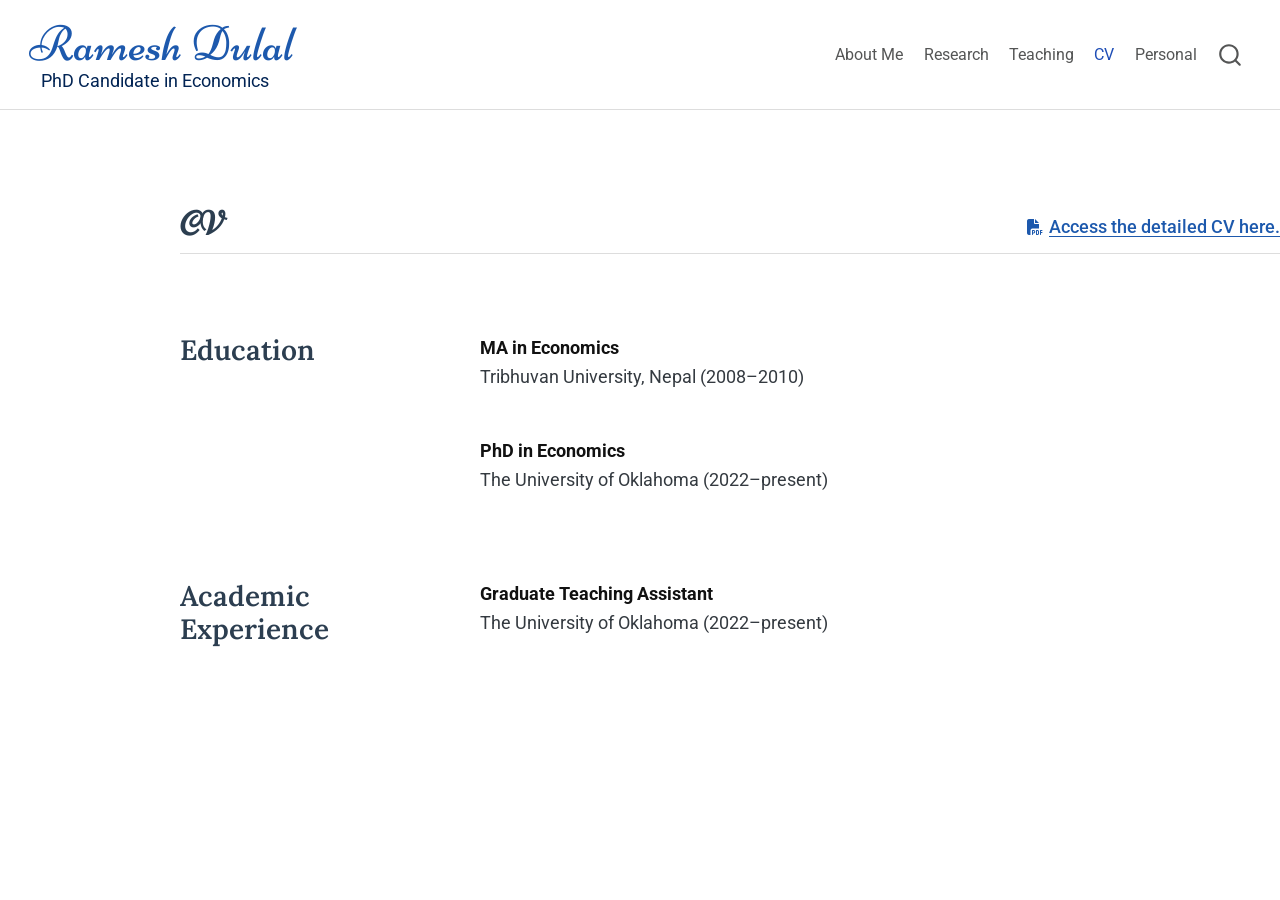
==== docs/cv.html @ 03450bad "files" ====
<!DOCTYPE html>
<html xmlns="http://www.w3.org/1999/xhtml" lang="en" xml:lang="en"><head>

<meta charset="utf-8">
<meta name="generator" content="quarto-1.9.37">

<meta name="viewport" content="width=device-width, initial-scale=1.0, user-scalable=yes">


<title>cv – Ramesh Dulal</title>
<style>
/* Default styles provided by pandoc.
** See https://pandoc.org/MANUAL.html#variables-for-html for config info.
*/
code{white-space: pre-wrap;}
span.smallcaps{font-variant: small-caps;}
div.columns{display: flex; gap: min(4vw, 1.5em);}
div.column{flex: auto; overflow-x: auto;}
div.hanging-indent{margin-left: 1.5em; text-indent: -1.5em;}
ul.task-list{list-style: none;}
ul.task-list li input[type="checkbox"] {
  width: 0.8em;
  margin: 0 0.8em 0.2em -1em; /* quarto-specific, see https://github.com/quarto-dev/quarto-cli/issues/4556 */ 
  vertical-align: middle;
}
</style>


<script src="site_libs/quarto-nav/quarto-nav.js"></script>
<script src="site_libs/quarto-nav/headroom.min.js"></script>
<script src="site_libs/clipboard/clipboard.min.js"></script>
<script src="site_libs/quarto-search/autocomplete.umd.js"></script>
<script src="site_libs/quarto-search/fuse.min.js"></script>
<script src="site_libs/quarto-search/quarto-search.js"></script>
<meta name="quarto:offset" content="./">
<script src="site_libs/quarto-html/quarto.js" type="module"></script>
<script src="site_libs/quarto-html/tabsets/tabsets.js" type="module"></script>
<script src="site_libs/quarto-html/popper.min.js"></script>
<script src="site_libs/quarto-html/tippy.umd.min.js"></script>
<script src="site_libs/quarto-html/anchor.min.js"></script>
<link href="site_libs/quarto-html/tippy.css" rel="stylesheet">
<link href="site_libs/quarto-html/quarto-syntax-highlighting-7f8f88aac4f3542376d5c11b86a4c14d.css" rel="stylesheet" id="quarto-text-highlighting-styles">
<script src="site_libs/bootstrap/bootstrap.min.js"></script>
<link href="site_libs/bootstrap/bootstrap-icons.css" rel="stylesheet">
<link href="site_libs/bootstrap/bootstrap-158031087360bce0ff56dc785ce39e06.min.css" rel="stylesheet" append-hash="true" id="quarto-bootstrap" data-mode="light">
<script id="quarto-search-options" type="application/json">{
  "location": "navbar",
  "copy-button": false,
  "collapse-after": 3,
  "panel-placement": "end",
  "type": "overlay",
  "limit": 50,
  "keyboard-shortcut": [
    "f",
    "/",
    "s"
  ],
  "show-item-context": false,
  "language": {
    "search-no-results-text": "No results",
    "search-matching-documents-text": "matching documents",
    "search-copy-link-title": "Copy link to search",
    "search-hide-matches-text": "Hide additional matches",
    "search-more-match-text": "more match in this document",
    "search-more-matches-text": "more matches in this document",
    "search-clear-button-title": "Clear",
    "search-text-placeholder": "",
    "search-detached-cancel-button-title": "Cancel",
    "search-submit-button-title": "Submit",
    "search-label": "Search"
  }
}</script>


<link rel="stylesheet" href="style.css">
</head>

<body class="nav-fixed fullcontent quarto-light">

<div id="quarto-search-results"></div>
  <header id="quarto-header" class="headroom fixed-top">
    <nav class="navbar navbar-expand-lg " data-bs-theme="dark">
      <div class="navbar-container container-fluid">
      <div class="navbar-brand-container mx-auto">
    <a class="navbar-brand" href="./index.html">
    <span class="navbar-title">Ramesh Dulal</span>
    </a>
  </div>
            <div id="quarto-search" class="" title="Search"></div>
          <button class="navbar-toggler" type="button" data-bs-toggle="collapse" data-bs-target="#navbarCollapse" aria-controls="navbarCollapse" role="menu" aria-expanded="false" aria-label="Toggle navigation" onclick="if (window.quartoToggleHeadroom) { window.quartoToggleHeadroom(); }">
  <span class="navbar-toggler-icon"></span>
</button>
          <div class="collapse navbar-collapse" id="navbarCollapse">
            <ul class="navbar-nav navbar-nav-scroll ms-auto">
  <li class="nav-item">
    <a class="nav-link" href="./index.html"> 
<span class="menu-text">About Me</span></a>
  </li>  
  <li class="nav-item">
    <a class="nav-link" href="./research.html"> 
<span class="menu-text">Research</span></a>
  </li>  
  <li class="nav-item">
    <a class="nav-link" href="./teaching.html"> 
<span class="menu-text">Teaching</span></a>
  </li>  
  <li class="nav-item">
    <a class="nav-link active" href="./cv.html" aria-current="page"> 
<span class="menu-text">CV</span></a>
  </li>  
  <li class="nav-item">
    <a class="nav-link" href="./personal.html"> 
<span class="menu-text">Personal</span></a>
  </li>  
</ul>
          </div> <!-- /navcollapse -->
            <div class="quarto-navbar-tools">
</div>
      </div> <!-- /container-fluid -->
    </nav>
</header>
<!-- content -->
<div id="quarto-content" class="quarto-container page-columns page-rows-contents page-layout-article page-navbar">
<!-- sidebar -->
<!-- margin-sidebar -->
    
<!-- main -->
<main class="content" id="quarto-document-content"><header id="title-block-header" class="quarto-title-block"></header>




<p><link rel="stylesheet" href="https://cdnjs.cloudflare.com/ajax/libs/font-awesome/6.5.1/css/all.min.css"></p>
<section id="cv" class="level2 cv-page">
<h2 class="anchored" data-anchor-id="cv">CV</h2>
<div class="cv-download">
<p><span class="teaching-syllabus-link"> <i class="fa-solid fa-file-pdf" aria-hidden="true"></i> <a href="files/cv_Nov_28_2025.pdf" target="_blank" rel="noopener"> Access the detailed CV here. </a> </span></p>
</div>
<div class="cv-section">
<div class="cv-category">
Education
</div>
<div class="cv-item">
<div>
<strong>MA in Economics</strong>
</div>
<div>
Tribhuvan University, Nepal (2008–2010)
</div>
<p><br></p>
<div>
<strong>PhD in Economics</strong>
</div>
<div>
The University of Oklahoma (2022–present)
</div>
</div>
</div>
<div class="cv-section">
<div class="cv-category">
Academic Experience
</div>
<div class="cv-item">
<div>
<strong>Graduate Teaching Assistant</strong>
</div>
<div>
The University of Oklahoma (2022–present)
</div>
</div>
</div>
</section>



</main> <!-- /main -->
<script id="quarto-html-after-body" type="application/javascript">
  window.document.addEventListener("DOMContentLoaded", function (event) {
    const icon = "";
    const anchorJS = new window.AnchorJS();
    anchorJS.options = {
      placement: 'right',
      icon: icon
    };
    anchorJS.add('.anchored');
    const isCodeAnnotation = (el) => {
      for (const clz of el.classList) {
        if (clz.startsWith('code-annotation-')) {                     
          return true;
        }
      }
      return false;
    }
    const onCopySuccess = function(e) {
      // button target
      const button = e.trigger;
      // don't keep focus
      button.blur();
      // flash "checked"
      button.classList.add('code-copy-button-checked');
      var currentTitle = button.getAttribute("title");
      button.setAttribute("title", "Copied!");
      let tooltip;
      if (window.bootstrap) {
        button.setAttribute("data-bs-toggle", "tooltip");
        button.setAttribute("data-bs-placement", "left");
        button.setAttribute("data-bs-title", "Copied!");
        tooltip = new bootstrap.Tooltip(button, 
          { trigger: "manual", 
            customClass: "code-copy-button-tooltip",
            offset: [0, -8]});
        tooltip.show();    
      }
      setTimeout(function() {
        if (tooltip) {
          tooltip.hide();
          button.removeAttribute("data-bs-title");
          button.removeAttribute("data-bs-toggle");
          button.removeAttribute("data-bs-placement");
        }
        button.setAttribute("title", currentTitle);
        button.classList.remove('code-copy-button-checked');
      }, 1000);
      // clear code selection
      e.clearSelection();
    }
    const getTextToCopy = function(trigger) {
      const outerScaffold = trigger.parentElement.cloneNode(true);
      const codeEl = outerScaffold.querySelector('code');
      for (const childEl of codeEl.children) {
        if (isCodeAnnotation(childEl)) {
          childEl.remove();
        }
      }
      return codeEl.innerText;
    }
    const clipboard = new window.ClipboardJS('.code-copy-button:not([data-in-quarto-modal])', {
      text: getTextToCopy
    });
    clipboard.on('success', onCopySuccess);
    if (window.document.getElementById('quarto-embedded-source-code-modal')) {
      const clipboardModal = new window.ClipboardJS('.code-copy-button[data-in-quarto-modal]', {
        text: getTextToCopy,
        container: window.document.getElementById('quarto-embedded-source-code-modal')
      });
      clipboardModal.on('success', onCopySuccess);
    }
      var localhostRegex = new RegExp(/^(?:http|https):\/\/localhost\:?[0-9]*\//);
      var mailtoRegex = new RegExp(/^mailto:/);
        var filterRegex = new RegExp('/' + window.location.host + '/');
      var isInternal = (href) => {
          return filterRegex.test(href) || localhostRegex.test(href) || mailtoRegex.test(href);
      }
      // Inspect non-navigation links and adorn them if external
     var links = window.document.querySelectorAll('a[href]:not(.nav-link):not(.navbar-brand):not(.toc-action):not(.sidebar-link):not(.sidebar-item-toggle):not(.pagination-link):not(.no-external):not([aria-hidden]):not(.dropdown-item):not(.quarto-navigation-tool):not(.about-link)');
      for (var i=0; i<links.length; i++) {
        const link = links[i];
        if (!isInternal(link.href)) {
          // undo the damage that might have been done by quarto-nav.js in the case of
          // links that we want to consider external
          if (link.dataset.originalHref !== undefined) {
            link.href = link.dataset.originalHref;
          }
        }
      }
    function tippyHover(el, contentFn, onTriggerFn, onUntriggerFn) {
      const config = {
        allowHTML: true,
        maxWidth: 500,
        delay: 100,
        arrow: false,
        appendTo: function(el) {
            return el.parentElement;
        },
        interactive: true,
        interactiveBorder: 10,
        theme: 'quarto',
        placement: 'bottom-start',
      };
      if (contentFn) {
        config.content = contentFn;
      }
      if (onTriggerFn) {
        config.onTrigger = onTriggerFn;
      }
      if (onUntriggerFn) {
        config.onUntrigger = onUntriggerFn;
      }
      window.tippy(el, config); 
    }
    const noterefs = window.document.querySelectorAll('a[role="doc-noteref"]');
    for (var i=0; i<noterefs.length; i++) {
      const ref = noterefs[i];
      tippyHover(ref, function() {
        // use id or data attribute instead here
        let href = ref.getAttribute('data-footnote-href') || ref.getAttribute('href');
        try { href = new URL(href).hash; } catch {}
        const id = href.replace(/^#\/?/, "");
        const note = window.document.getElementById(id);
        if (note) {
          return note.innerHTML;
        } else {
          return "";
        }
      });
    }
    const xrefs = window.document.querySelectorAll('a.quarto-xref');
    const processXRef = (id, note) => {
      // Strip column container classes
      const stripColumnClz = (el) => {
        el.classList.remove("page-full", "page-columns");
        if (el.children) {
          for (const child of el.children) {
            stripColumnClz(child);
          }
        }
      }
      stripColumnClz(note)
      if (id === null || id.startsWith('sec-')) {
        // Special case sections, only their first couple elements
        const container = document.createElement("div");
        if (note.children && note.children.length > 2) {
          container.appendChild(note.children[0].cloneNode(true));
          for (let i = 1; i < note.children.length; i++) {
            const child = note.children[i];
            if (child.tagName === "P" && child.innerText === "") {
              continue;
            } else {
              container.appendChild(child.cloneNode(true));
              break;
            }
          }
          if (window.Quarto?.typesetMath) {
            window.Quarto.typesetMath(container);
          }
          return container.innerHTML
        } else {
          if (window.Quarto?.typesetMath) {
            window.Quarto.typesetMath(note);
          }
          return note.innerHTML;
        }
      } else {
        // Remove any anchor links if they are present
        const anchorLink = note.querySelector('a.anchorjs-link');
        if (anchorLink) {
          anchorLink.remove();
        }
        if (window.Quarto?.typesetMath) {
          window.Quarto.typesetMath(note);
        }
        if (note.classList.contains("callout")) {
          return note.outerHTML;
        } else {
          return note.innerHTML;
        }
      }
    }
    for (var i=0; i<xrefs.length; i++) {
      const xref = xrefs[i];
      tippyHover(xref, undefined, function(instance) {
        instance.disable();
        let url = xref.getAttribute('href');
        let hash = undefined; 
        if (url.startsWith('#')) {
          hash = url;
        } else {
          try { hash = new URL(url).hash; } catch {}
        }
        if (hash) {
          const id = hash.replace(/^#\/?/, "");
          const note = window.document.getElementById(id);
          if (note !== null) {
            try {
              const html = processXRef(id, note.cloneNode(true));
              instance.setContent(html);
            } finally {
              instance.enable();
              instance.show();
            }
          } else {
            // See if we can fetch this
            fetch(url.split('#')[0])
            .then(res => res.text())
            .then(html => {
              const parser = new DOMParser();
              const htmlDoc = parser.parseFromString(html, "text/html");
              const note = htmlDoc.getElementById(id);
              if (note !== null) {
                const html = processXRef(id, note);
                instance.setContent(html);
              } 
            }).finally(() => {
              instance.enable();
              instance.show();
            });
          }
        } else {
          // See if we can fetch a full url (with no hash to target)
          // This is a special case and we should probably do some content thinning / targeting
          fetch(url)
          .then(res => res.text())
          .then(html => {
            const parser = new DOMParser();
            const htmlDoc = parser.parseFromString(html, "text/html");
            const note = htmlDoc.querySelector('main.content');
            if (note !== null) {
              // This should only happen for chapter cross references
              // (since there is no id in the URL)
              // remove the first header
              if (note.children.length > 0 && note.children[0].tagName === "HEADER") {
                note.children[0].remove();
              }
              const html = processXRef(null, note);
              instance.setContent(html);
            } 
          }).finally(() => {
            instance.enable();
            instance.show();
          });
        }
      }, function(instance) {
      });
    }
        let selectedAnnoteEl;
        const selectorForAnnotation = ( cell, annotation) => {
          let cellAttr = 'data-code-cell="' + cell + '"';
          let lineAttr = 'data-code-annotation="' +  annotation + '"';
          const selector = 'span[' + cellAttr + '][' + lineAttr + ']';
          return selector;
        }
        const selectCodeLines = (annoteEl) => {
          const doc = window.document;
          const targetCell = annoteEl.getAttribute("data-target-cell");
          const targetAnnotation = annoteEl.getAttribute("data-target-annotation");
          const annoteSpan = window.document.querySelector(selectorForAnnotation(targetCell, targetAnnotation));
          const lines = annoteSpan.getAttribute("data-code-lines").split(",");
          const lineIds = lines.map((line) => {
            return targetCell + "-" + line;
          })
          let top = null;
          let height = null;
          let parent = null;
          if (lineIds.length > 0) {
              //compute the position of the single el (top and bottom and make a div)
              const el = window.document.getElementById(lineIds[0]);
              top = el.offsetTop;
              height = el.offsetHeight;
              parent = el.parentElement.parentElement;
            if (lineIds.length > 1) {
              const lastEl = window.document.getElementById(lineIds[lineIds.length - 1]);
              const bottom = lastEl.offsetTop + lastEl.offsetHeight;
              height = bottom - top;
            }
            if (top !== null && height !== null && parent !== null) {
              // cook up a div (if necessary) and position it 
              let div = window.document.getElementById("code-annotation-line-highlight");
              if (div === null) {
                div = window.document.createElement("div");
                div.setAttribute("id", "code-annotation-line-highlight");
                div.style.position = 'absolute';
                parent.appendChild(div);
              }
              div.style.top = top - 2 + "px";
              div.style.height = height + 4 + "px";
              div.style.left = 0;
              let gutterDiv = window.document.getElementById("code-annotation-line-highlight-gutter");
              if (gutterDiv === null) {
                gutterDiv = window.document.createElement("div");
                gutterDiv.setAttribute("id", "code-annotation-line-highlight-gutter");
                gutterDiv.style.position = 'absolute';
                const codeCell = window.document.getElementById(targetCell);
                const gutter = codeCell.querySelector('.code-annotation-gutter');
                gutter.appendChild(gutterDiv);
              }
              gutterDiv.style.top = top - 2 + "px";
              gutterDiv.style.height = height + 4 + "px";
            }
            selectedAnnoteEl = annoteEl;
          }
        };
        const unselectCodeLines = () => {
          const elementsIds = ["code-annotation-line-highlight", "code-annotation-line-highlight-gutter"];
          elementsIds.forEach((elId) => {
            const div = window.document.getElementById(elId);
            if (div) {
              div.remove();
            }
          });
          selectedAnnoteEl = undefined;
        };
          // Handle positioning of the toggle
      window.addEventListener(
        "resize",
        throttle(() => {
          elRect = undefined;
          if (selectedAnnoteEl) {
            selectCodeLines(selectedAnnoteEl);
          }
        }, 10)
      );
      function throttle(fn, ms) {
      let throttle = false;
      let timer;
        return (...args) => {
          if(!throttle) { // first call gets through
              fn.apply(this, args);
              throttle = true;
          } else { // all the others get throttled
              if(timer) clearTimeout(timer); // cancel #2
              timer = setTimeout(() => {
                fn.apply(this, args);
                timer = throttle = false;
              }, ms);
          }
        };
      }
        // Attach click handler to the DT
        const annoteDls = window.document.querySelectorAll('dt[data-target-cell]');
        for (const annoteDlNode of annoteDls) {
          annoteDlNode.addEventListener('click', (event) => {
            const clickedEl = event.target;
            if (clickedEl !== selectedAnnoteEl) {
              unselectCodeLines();
              const activeEl = window.document.querySelector('dt[data-target-cell].code-annotation-active');
              if (activeEl) {
                activeEl.classList.remove('code-annotation-active');
              }
              selectCodeLines(clickedEl);
              clickedEl.classList.add('code-annotation-active');
            } else {
              // Unselect the line
              unselectCodeLines();
              clickedEl.classList.remove('code-annotation-active');
            }
          });
        }
    const findCites = (el) => {
      const parentEl = el.parentElement;
      if (parentEl) {
        const cites = parentEl.dataset.cites;
        if (cites) {
          return {
            el,
            cites: cites.split(' ')
          };
        } else {
          return findCites(el.parentElement)
        }
      } else {
        return undefined;
      }
    };
    var bibliorefs = window.document.querySelectorAll('a[role="doc-biblioref"]');
    for (var i=0; i<bibliorefs.length; i++) {
      const ref = bibliorefs[i];
      const citeInfo = findCites(ref);
      if (citeInfo) {
        tippyHover(citeInfo.el, function() {
          var popup = window.document.createElement('div');
          citeInfo.cites.forEach(function(cite) {
            var citeDiv = window.document.createElement('div');
            citeDiv.classList.add('hanging-indent');
            citeDiv.classList.add('csl-entry');
            var biblioDiv = window.document.getElementById('ref-' + cite);
            if (biblioDiv) {
              citeDiv.innerHTML = biblioDiv.innerHTML;
            }
            popup.appendChild(citeDiv);
          });
          return popup.innerHTML;
        });
      }
    }
  });
  </script>
</div> <!-- /content -->




</body></html>
---- docs/site_libs/quarto-html/tippy.css ----
.tippy-box[data-animation=fade][data-state=hidden]{opacity:0}[data-tippy-root]{max-width:calc(100vw - 10px)}.tippy-box{position:relative;background-color:#333;color:#fff;border-radius:4px;font-size:14px;line-height:1.4;white-space:normal;outline:0;transition-property:transform,visibility,opacity}.tippy-box[data-placement^=top]>.tippy-arrow{bottom:0}.tippy-box[data-placement^=top]>.tippy-arrow:before{bottom:-7px;left:0;border-width:8px 8px 0;border-top-color:initial;transform-origin:center top}.tippy-box[data-placement^=bottom]>.tippy-arrow{top:0}.tippy-box[data-placement^=bottom]>.tippy-arrow:before{top:-7px;left:0;border-width:0 8px 8px;border-bottom-color:initial;transform-origin:center bottom}.tippy-box[data-placement^=left]>.tippy-arrow{right:0}.tippy-box[data-placement^=left]>.tippy-arrow:before{border-width:8px 0 8px 8px;border-left-color:initial;right:-7px;transform-origin:center left}.tippy-box[data-placement^=right]>.tippy-arrow{left:0}.tippy-box[data-placement^=right]>.tippy-arrow:before{left:-7px;border-width:8px 8px 8px 0;border-right-color:initial;transform-origin:center right}.tippy-box[data-inertia][data-state=visible]{transition-timing-function:cubic-bezier(.54,1.5,.38,1.11)}.tippy-arrow{width:16px;height:16px;color:#333}.tippy-arrow:before{content:"";position:absolute;border-color:transparent;border-style:solid}.tippy-content{position:relative;padding:5px 9px;z-index:1}
---- docs/site_libs/quarto-html/quarto-syntax-highlighting-7f8f88aac4f3542376d5c11b86a4c14d.css ----
/* quarto syntax highlight colors */
:root {
  --quarto-hl-ot-color: #003B4F;
  --quarto-hl-at-color: #657422;
  --quarto-hl-ss-color: #20794D;
  --quarto-hl-an-color: #5E5E5E;
  --quarto-hl-fu-color: #4758AB;
  --quarto-hl-st-color: #20794D;
  --quarto-hl-cf-color: #003B4F;
  --quarto-hl-op-color: #5E5E5E;
  --quarto-hl-er-color: #AD0000;
  --quarto-hl-bn-color: #AD0000;
  --quarto-hl-al-color: #AD0000;
  --quarto-hl-va-color: #111111;
  --quarto-hl-bu-color: inherit;
  --quarto-hl-ex-color: inherit;
  --quarto-hl-pp-color: #AD0000;
  --quarto-hl-in-color: #5E5E5E;
  --quarto-hl-vs-color: #20794D;
  --quarto-hl-wa-color: #5E5E5E;
  --quarto-hl-do-color: #5E5E5E;
  --quarto-hl-im-color: #00769E;
  --quarto-hl-ch-color: #20794D;
  --quarto-hl-dt-color: #AD0000;
  --quarto-hl-fl-color: #AD0000;
  --quarto-hl-co-color: #5E5E5E;
  --quarto-hl-cv-color: #5E5E5E;
  --quarto-hl-cn-color: #8f5902;
  --quarto-hl-sc-color: #5E5E5E;
  --quarto-hl-dv-color: #AD0000;
  --quarto-hl-kw-color: #003B4F;
}

/* other quarto variables */
:root {
  --quarto-font-monospace: SFMono-Regular, Menlo, Monaco, Consolas, "Liberation Mono", "Courier New", monospace;
}

/* syntax highlight based on Pandoc's rules */
pre > code.sourceCode > span {
  color: #003B4F;
}

code.sourceCode > span {
  color: #003B4F;
}

div.sourceCode,
div.sourceCode pre.sourceCode {
  color: #003B4F;
}

/* Normal */
code span {
  color: #003B4F;
}

/* Alert */
code span.al {
  color: #AD0000;
  font-style: inherit;
}

/* Annotation */
code span.an {
  color: #5E5E5E;
  font-style: inherit;
}

/* Attribute */
code span.at {
  color: #657422;
  font-style: inherit;
}

/* BaseN */
code span.bn {
  color: #AD0000;
  font-style: inherit;
}

/* BuiltIn */
code span.bu {
  font-style: inherit;
}

/* ControlFlow */
code span.cf {
  color: #003B4F;
  font-weight: bold;
  font-style: inherit;
}

/* Char */
code span.ch {
  color: #20794D;
  font-style: inherit;
}

/* Constant */
code span.cn {
  color: #8f5902;
  font-style: inherit;
}

/* Comment */
code span.co {
  color: #5E5E5E;
  font-style: inherit;
}

/* CommentVar */
code span.cv {
  color: #5E5E5E;
  font-style: italic;
}

/* Documentation */
code span.do {
  color: #5E5E5E;
  font-style: italic;
}

/* DataType */
code span.dt {
  color: #AD0000;
  font-style: inherit;
}

/* DecVal */
code span.dv {
  color: #AD0000;
  font-style: inherit;
}

/* Error */
code span.er {
  color: #AD0000;
  font-style: inherit;
}

/* Extension */
code span.ex {
  font-style: inherit;
}

/* Float */
code span.fl {
  color: #AD0000;
  font-style: inherit;
}

/* Function */
code span.fu {
  color: #4758AB;
  font-style: inherit;
}

/* Import */
code span.im {
  color: #00769E;
  font-style: inherit;
}

/* Information */
code span.in {
  color: #5E5E5E;
  font-style: inherit;
}

/* Keyword */
code span.kw {
  color: #003B4F;
  font-weight: bold;
  font-style: inherit;
}

/* Operator */
code span.op {
  color: #5E5E5E;
  font-style: inherit;
}

/* Other */
code span.ot {
  color: #003B4F;
  font-style: inherit;
}

/* Preprocessor */
code span.pp {
  color: #AD0000;
  font-style: inherit;
}

/* SpecialChar */
code span.sc {
  color: #5E5E5E;
  font-style: inherit;
}

/* SpecialString */
code span.ss {
  color: #20794D;
  font-style: inherit;
}

/* String */
code span.st {
  color: #20794D;
  font-style: inherit;
}

/* Variable */
code span.va {
  color: #111111;
  font-style: inherit;
}

/* VerbatimString */
code span.vs {
  color: #20794D;
  font-style: inherit;
}

/* Warning */
code span.wa {
  color: #5E5E5E;
  font-style: italic;
}

.prevent-inlining {
  content: "</";
}

/*# sourceMappingURL=789ad8cd35626ba772517505b42a116e.css.map */
---- docs/style.css ----
@import url('https://fonts.googleapis.com/css2?family=Montserrat:wght@400;500;600;700&family=Playfair+Display:wght@400;700&display=swap');

@import url('https://fonts.googleapis.com/css2?family=Niconne&display=swap');

@import url('https://fonts.googleapis.com/css2?family=Lora:wght@400;500;600;700&family=Roboto:wght@400;500;700&display=swap');

body {
  font-family: 'Roboto', sans-serif;
  line-height: 1.6;
  font-size: 16px;
}

h1, h2, h3 {
  font-family: 'Lora', serif;   
  color: #2c3e50;
  font-weight: 600;
}

.special-heading .amp {
  font-family: 'Playfair Display', serif;
  font-style: italic;
  font-weight: 700;
}

/* Navbar */
.navbar {
  background-color: white !important;
  box-shadow: none !important;
  border-bottom: 1px solid #ddd !important;
  font-family: 'Roboto', sans-serif;  
  font-size: 16px;
}

.navbar-brand {
  display: flex;
  flex-direction: column;
  align-items: flex-start;
  overflow: visible !important;
}

.navbar-title {
  font-family: 'Niconne', cursive !important;
  font-size: 50px;
  font-weight: 400;
  color: #1d59ad !important;
  line-height: 1.2;
  display: inline-block;
  padding-bottom: 4px;
}

.navbar-title::after {
  content: "PhD Candidate in Economics";
  display: block;
  font-family: 'Roboto', sans-serif;
  font-size: 18px;
  font-weight: 400;
  color: #022454;
  margin-top: -4px;
  margin-left: 12px;
}

.navbar-nav {
  margin-left: auto;
}

/* Remove Quarto's built-in centered page-column layout */
#quarto-content {
  display: block !important;
  width: 100% !important;
}

.page-columns {
  display: block !important;
  width: 100% !important;
}

.page-columns .content {
  grid-column: auto !important;
  max-width: none !important;
  width: 100% !important;
  margin: 0 !important;
  padding-left: 0 !important;
  padding-right: 0 !important;
}

main.content {
  max-width: none !important;
  width: 100% !important;
  margin: 0 !important;
  padding-left: 0 !important;
  padding-right: 0 !important;
}

.home-grid {
  display: grid;
  grid-template-columns: 560px 520px;
  column-gap: 340px;
  max-width: 1300px;
  margin-top: 10px;
  margin-left: auto;
  margin-right: auto;
  align-items: start;
}

.about-section {
  max-width: 560px;
}

.profile-section {
  max-width: 520px;
  margin-top: 20px;
}

.profile-photo {
  display: block;
  width: 320px;
  border-radius: 6px;
  margin: 0 0 30px 0;
}

/* Optional site name class */
.site-name {
  font-family: 'Niconne', cursive;
  font-size: 42px;
  font-weight: 400;
  color: #2c3e50;
}

.title {
  font-weight: 700;
}

/* Research page */
.research-page {
  max-width: 1200px;
  margin: 80px auto 0 auto;
}

.research-page h2 {
  font-family: 'Niconne', cursive !important;
  font-size: 54px;
  font-weight: 700;
  margin-bottom: 100px;
}

.research-section {
  display: grid;
  grid-template-columns: 220px 1fr;
  column-gap: 80px;
  margin-bottom: 80px;
  align-items: start;
}

.research-category {
  font-family: 'Lora', serif;
  font-size: 25px;
  font-weight: 600;
  color: #2c3e50;
  line-height: 1.2;
}

.research-item {
  font-family: 'Roboto', sans-serif;
  font-size: 15px;
  line-height: 1.6;
}

.research-title {
  font-family: 'Lora', serif;
  font-size: 18px;
  font-weight: 700;
  color: #111;
  margin-bottom: 28px;
}

.research-journal {
  font-size: 18px;
  margin-bottom: 8px;
  margin-top: -20px;
}

.research-link a {
  color: #1d59ad;
  font-weight: 500;
}

/* Teaching page */
.teaching-page {
  max-width: 1200px;
  margin-top: 80px;
  margin-left: 180px;
  margin-right: auto;
}

.teaching-page h1 {
  font-family: 'Lora', serif;
  color: #2c3e50;
  font-size: 34px;
  font-weight: 700;
  margin-bottom: 70px;
}

.teaching-page h2 {
  font-family: 'Niconne', cursive !important;
  color: #2c3e50;
  font-size: 54px;
  font-weight: 700;
  border-bottom: 1px solid #ddd;
  padding-bottom: 8px;
  margin-bottom: 45px;
}

.teaching-page p {
  font-family: 'Roboto', sans-serif;
  font-size: 18px;
  line-height: 1.6;
}

.course-list {
  margin-top: 25px;
}

.course-item {
  font-family: 'Roboto', sans-serif;
  font-size: 18px;
  line-height: 1.6;
  margin-bottom: 35px;
}

.course-item strong {
  font-weight: 700;
  color: #111;
}

.course-item a {
  color: #1d59ad;
  font-weight: 500;
}

.course-entry {
  margin-left: 40px;
  margin-bottom: 14px;
}

.teaching-syllabus-link {
  margin-left: 40px;
  display: inline-flex;
  align-items: center;
  gap: 6px;
  margin-bottom: 30px;
}

.teaching-syllabus-link i {
  color: #1d59ad;
  font-size: 16px;
}

.teaching-syllabus-link a {
  color: #1d59ad;
  font-weight: 500;
}

/* CV page */
.cv-page {
  max-width: 1200px;
  margin-top: 80px;
  margin-left: 180px;
  margin-right: auto;
  position: relative;
}

.cv-page h2 {
  font-family: 'Niconne', cursive !important;
  color: #2c3e50;
  font-size: 34px;
  font-weight: 700;
  border-bottom: 1px solid #ddd;
  padding-bottom: 8px;
  margin-bottom: 80px;
}

.cv-download {
  position: absolute;
  top: 10px;
  right: 0;
  font-size: 18px;
}

.cv-section {
  display: grid;
  grid-template-columns: 220px 1fr;
  column-gap: 80px;
  margin-bottom: 85px;
  align-items: start;
}

.cv-category {
  font-family: 'Lora', serif;
  font-size: 28px;
  font-weight: 600;
  color: #2c3e50;
  line-height: 1.2;
}

.cv-item {
  font-family: 'Roboto', sans-serif;
  font-size: 18px;
  line-height: 1.6;
}

.cv-item strong {
  font-weight: 700;
  color: #111;
}

/* Personal page */
.personal-page {
  max-width: 1200px;
  margin-top: 80px;
  margin-left: 180px;
  margin-right: auto;
}

.personal-page h2 {
  font-family: 'Lora', serif;
  color: #2c3e50;
  font-size: 34px;
  font-weight: 700;
  border-bottom: 1px solid #ddd;
  padding-bottom: 8px;
  margin-bottom: 60px;
}

.personal-page h2 + h2 {
  font-size: 30px;
  border-bottom: none;
  margin-bottom: 25px;
}

.personal-page .amp {
  font-family: 'Playfair Display', serif;
  font-style: normal;
  font-weight: 700;
}

.conference-list {
  margin-top: 20px;
  margin-left: 40px;
}

.conference-item {
  font-family: 'Roboto', sans-serif;
  font-size: 18px;
  line-height: 1.7;
  margin-bottom: 28px;
  max-width: 1100px;
}

.conference-item strong {
  font-weight: 700;
  color: #111;
}

.conference-item em {
  font-style: italic;
}

.conference-item a {
  color: #1d59ad;
  font-weight: 500;
}

.conference-heading {
  font-family: 'Niconne', cursive !important;
  font-size: 120px;
  font-weight: 400;
  color: #1d59ad;
}

.conference-heading .amp {
  font-family: 'Playfair Display', serif !important;
  font-style: normal;
  font-weight: 700;
}
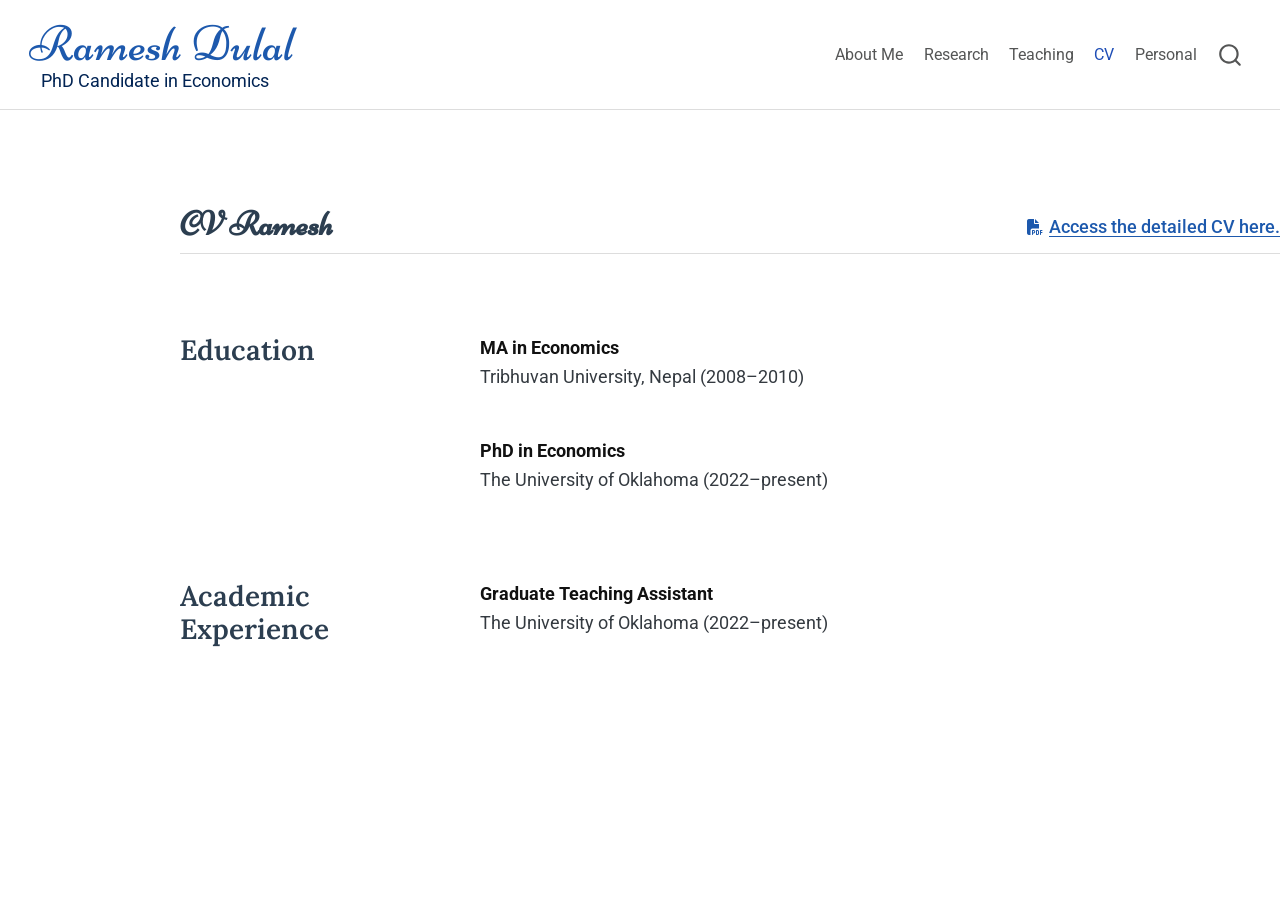
==== commit 67ef6d7a: "Update website" ====
--- a/docs/cv.html
+++ b/docs/cv.html
@@ -131,8 +131,8 @@
 
 
 <p><link rel="stylesheet" href="https://cdnjs.cloudflare.com/ajax/libs/font-awesome/6.5.1/css/all.min.css"></p>
-<section id="cv" class="level2 cv-page">
-<h2 class="anchored" data-anchor-id="cv">CV</h2>
+<section id="cv-ramesh" class="level2 cv-page">
+<h2 class="anchored" data-anchor-id="cv-ramesh">CV Ramesh</h2>
 <div class="cv-download">
 <p><span class="teaching-syllabus-link"> <i class="fa-solid fa-file-pdf" aria-hidden="true"></i> <a href="files/cv_Nov_28_2025.pdf" target="_blank" rel="noopener"> Access the detailed CV here. </a> </span></p>
 </div>
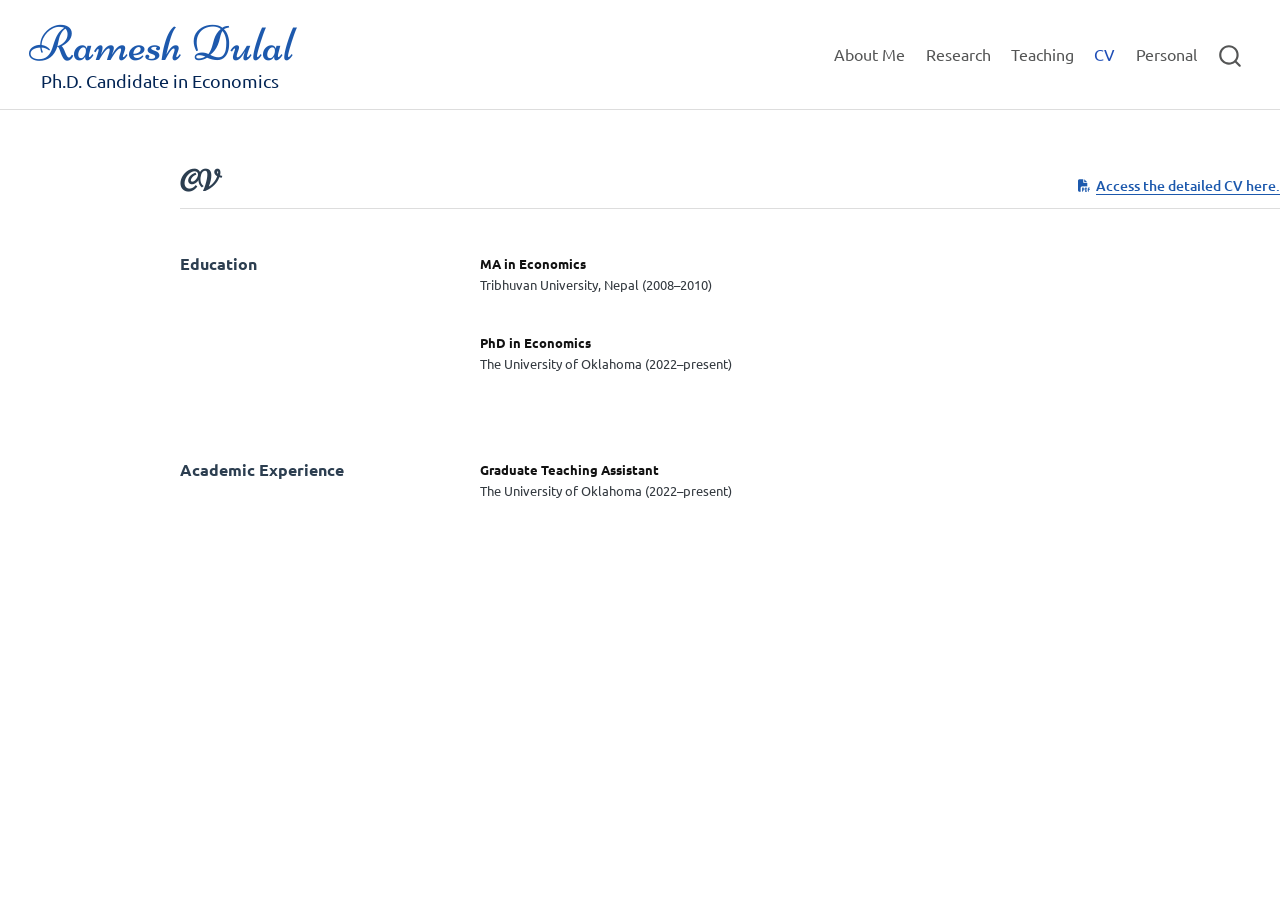
==== commit d362bef9: "Update website" ====
--- a/docs/cv.html
+++ b/docs/cv.html
@@ -70,6 +70,7 @@
     "search-label": "Search"
   }
 }</script>
+<link rel="stylesheet" href="https://cdnjs.cloudflare.com/ajax/libs/font-awesome/6.5.1/css/all.min.css">
 
 
 <link rel="stylesheet" href="style.css">
@@ -131,8 +132,8 @@
 
 
 <p><link rel="stylesheet" href="https://cdnjs.cloudflare.com/ajax/libs/font-awesome/6.5.1/css/all.min.css"></p>
-<section id="cv-ramesh" class="level2 cv-page">
-<h2 class="anchored" data-anchor-id="cv-ramesh">CV Ramesh</h2>
+<section id="cv" class="level2 cv-page">
+<h2 class="anchored" data-anchor-id="cv">CV</h2>
 <div class="cv-download">
 <p><span class="teaching-syllabus-link"> <i class="fa-solid fa-file-pdf" aria-hidden="true"></i> <a href="files/cv_Nov_28_2025.pdf" target="_blank" rel="noopener"> Access the detailed CV here. </a> </span></p>
 </div>
--- a/docs/style.css
+++ b/docs/style.css
@@ -4,8 +4,10 @@
 
 @import url('https://fonts.googleapis.com/css2?family=Lora:wght@400;500;600;700&family=Roboto:wght@400;500;700&display=swap');
 
+@import url('https://fonts.googleapis.com/css2?family=Ubuntu:ital,wght@0,300;0,400;0,500;0,700;1,300;1,400;1,500;1,700&display=swap');
+
 body {
-  font-family: 'Roboto', sans-serif;
+  font-family: 'Ubuntu', sans-serif;
   line-height: 1.6;
   font-size: 16px;
 }
@@ -27,7 +29,7 @@
   background-color: white !important;
   box-shadow: none !important;
   border-bottom: 1px solid #ddd !important;
-  font-family: 'Roboto', sans-serif;  
+  font-family: 'Ubuntu', sans-serif;  
   font-size: 16px;
 }
 
@@ -49,9 +51,9 @@
 }
 
 .navbar-title::after {
-  content: "PhD Candidate in Economics";
+  content: "Ph.D. Candidate in Economics";
   display: block;
-  font-family: 'Roboto', sans-serif;
+  font-family: 'Ubuntu', sans-serif;
   font-size: 18px;
   font-weight: 400;
   color: #022454;
@@ -133,14 +135,18 @@
 /* Research page */
 .research-page {
   max-width: 1200px;
-  margin: 80px auto 0 auto;
-}
+  margin: 40px auto 0 auto;
+}
+
 
 .research-page h2 {
   font-family: 'Niconne', cursive !important;
-  font-size: 54px;
-  font-weight: 700;
-  margin-bottom: 100px;
+  color: #2c3e50;
+  font-size: 30px;
+  font-weight: 700;
+  border-bottom: 1px solid #ddd;
+  padding-bottom: 8px;
+  margin-bottom: 45px;
 }
 
 .research-section {
@@ -152,29 +158,29 @@
 }
 
 .research-category {
-  font-family: 'Lora', serif;
-  font-size: 25px;
+  font-family: 'Ubuntu', sans-serif;
+  font-size: 18px;
   font-weight: 600;
   color: #2c3e50;
   line-height: 1.2;
 }
 
 .research-item {
-  font-family: 'Roboto', sans-serif;
-  font-size: 15px;
+  font-family: 'Lora', sans-serif;
+  font-size: 13px;
   line-height: 1.6;
 }
 
 .research-title {
-  font-family: 'Lora', serif;
-  font-size: 18px;
-  font-weight: 700;
+  font-family: 'Ubuntu', sans-serif;
+  font-size: 14px;
+  font-weight: 500;
   color: #111;
   margin-bottom: 28px;
 }
 
 .research-journal {
-  font-size: 18px;
+  font-size: 12px;
   margin-bottom: 8px;
   margin-top: -20px;
 }
@@ -187,23 +193,16 @@
 /* Teaching page */
 .teaching-page {
   max-width: 1200px;
-  margin-top: 80px;
+  margin-top: 40px;
   margin-left: 180px;
   margin-right: auto;
 }
 
-.teaching-page h1 {
-  font-family: 'Lora', serif;
-  color: #2c3e50;
-  font-size: 34px;
-  font-weight: 700;
-  margin-bottom: 70px;
-}
 
 .teaching-page h2 {
   font-family: 'Niconne', cursive !important;
   color: #2c3e50;
-  font-size: 54px;
+  font-size: 30px;
   font-weight: 700;
   border-bottom: 1px solid #ddd;
   padding-bottom: 8px;
@@ -211,8 +210,8 @@
 }
 
 .teaching-page p {
-  font-family: 'Roboto', sans-serif;
-  font-size: 18px;
+  font-family: 'Ubuntu', sans-serif;
+  font-size: 16px;
   line-height: 1.6;
 }
 
@@ -252,7 +251,7 @@
 
 .teaching-syllabus-link i {
   color: #1d59ad;
-  font-size: 16px;
+  font-size: 12px;
 }
 
 .teaching-syllabus-link a {
@@ -263,7 +262,7 @@
 /* CV page */
 .cv-page {
   max-width: 1200px;
-  margin-top: 80px;
+  margin-top: 40px;
   margin-left: 180px;
   margin-right: auto;
   position: relative;
@@ -272,18 +271,19 @@
 .cv-page h2 {
   font-family: 'Niconne', cursive !important;
   color: #2c3e50;
-  font-size: 34px;
+  font-size: 30px;
   font-weight: 700;
   border-bottom: 1px solid #ddd;
   padding-bottom: 8px;
-  margin-bottom: 80px;
-}
+  margin-bottom: 45px;
+}
+
 
 .cv-download {
   position: absolute;
   top: 10px;
   right: 0;
-  font-size: 18px;
+  font-size: 14px;
 }
 
 .cv-section {
@@ -295,16 +295,16 @@
 }
 
 .cv-category {
-  font-family: 'Lora', serif;
-  font-size: 28px;
+  font-family: 'Ubuntu', sans-serif;
+  font-size: 16px;
   font-weight: 600;
   color: #2c3e50;
   line-height: 1.2;
 }
 
 .cv-item {
-  font-family: 'Roboto', sans-serif;
-  font-size: 18px;
+  font-family: 'Ubuntu', sans-serif;
+  font-size: 13px;
   line-height: 1.6;
 }
 
@@ -316,19 +316,19 @@
 /* Personal page */
 .personal-page {
   max-width: 1200px;
-  margin-top: 80px;
+  margin-top: 40px;
   margin-left: 180px;
   margin-right: auto;
 }
 
 .personal-page h2 {
-  font-family: 'Lora', serif;
-  color: #2c3e50;
-  font-size: 34px;
+  font-family: 'Niconne', cursive !important;
+  color: #2c3e50;
+  font-size: 30px;
   font-weight: 700;
   border-bottom: 1px solid #ddd;
   padding-bottom: 8px;
-  margin-bottom: 60px;
+  margin-bottom: 45px;
 }
 
 .personal-page h2 + h2 {
@@ -349,8 +349,8 @@
 }
 
 .conference-item {
-  font-family: 'Roboto', sans-serif;
-  font-size: 18px;
+  font-family: 'Ubuntu', sans-serif;
+  font-size: 16px;
   line-height: 1.7;
   margin-bottom: 28px;
   max-width: 1100px;
@@ -367,18 +367,37 @@
 
 .conference-item a {
   color: #1d59ad;
-  font-weight: 500;
-}
-
-.conference-heading {
-  font-family: 'Niconne', cursive !important;
-  font-size: 120px;
-  font-weight: 400;
-  color: #1d59ad;
-}
-
-.conference-heading .amp {
-  font-family: 'Playfair Display', serif !important;
-  font-style: normal;
-  font-weight: 700;
+  font-size: 12px;
+  font-weight: 200;
+}
+
+
+/* Home page headings: About Me and Contact */
+.about-section h2,
+.profile-section h2 {
+  font-family: 'Niconne', cursive !important;
+  font-size: 30px;
+  font-weight: 700;
+  color: #2c3e50;
+  line-height: 1.1;
+}
+
+.social-footer {
+  display: flex;
+  justify-content: center;
+  align-items: center;
+  gap: 22px;
+  padding-top: 20px;
+  padding-bottom: 20px;
+  border-top: 1px solid #ddd;
+}
+
+.social-footer a {
+  color: #1d59ad;
+  font-size: 22px;
+  text-decoration: none;
+}
+
+.social-footer a:hover {
+  color: #003366;
 }
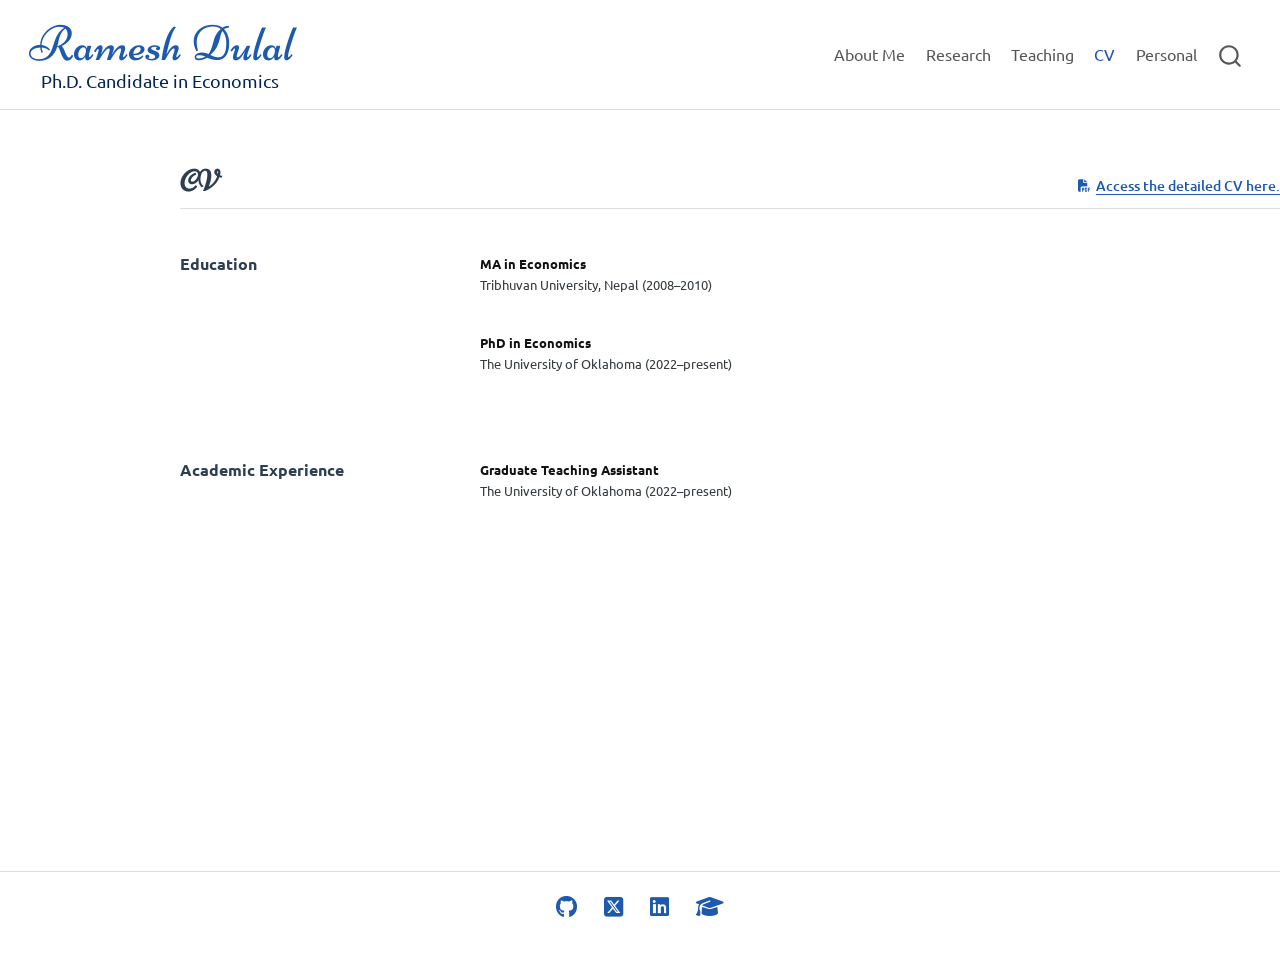
==== commit 989c9054: "Update website" ====
--- a/docs/cv.html
+++ b/docs/cv.html
@@ -576,6 +576,21 @@
   });
   </script>
 </div> <!-- /content -->
+<footer class="footer">
+  <div class="nav-footer">
+    <div class="nav-footer-left">
+      &nbsp;
+    </div>   
+    <div class="nav-footer-center">
+<div class="social-footer">
+<p><a href="https://github.com/Dulal-Ramesh" target="_blank" rel="noopener"> <i class="fa-brands fa-github"></i> </a> <a href="https://x.com/RameshhDulal" target="_blank" rel="noopener"> <i class="fa-brands fa-square-x-twitter"></i> </a> <a href="https://www.linkedin.com/in/ramesh-dulal-979574ab/" target="_blank" rel="noopener"> <i class="fa-brands fa-linkedin"></i> </a> <a href="https://scholar.google.com/citations?user=P6ZYvyQAAAAJ&amp;hl=en" target="_blank" rel="noopener"> <i class="fa-solid fa-graduation-cap"></i> </a></p>
+</div>
+</div>
+    <div class="nav-footer-right">
+      &nbsp;
+    </div>
+  </div>
+</footer>
 
 
 
--- a/docs/style.css
+++ b/docs/style.css
@@ -382,20 +382,31 @@
   line-height: 1.1;
 }
 
+.nav-footer {
+  border-top: 1px solid #ddd !important;
+  margin-top: 60px !important;
+  padding-top: 20px !important;
+  padding-bottom: 20px !important;
+}
+
 .social-footer {
-  display: flex;
+  display: flex !important;
   justify-content: center;
   align-items: center;
-  gap: 22px;
-  padding-top: 20px;
+  gap: 40px !important;
+  padding-top: 4px;
   padding-bottom: 20px;
-  border-top: 1px solid #ddd;
 }
 
 .social-footer a {
+  display: inline-flex !important;
+  align-items: center;
+  justify-content: center;
   color: #1d59ad;
   font-size: 22px;
   text-decoration: none;
+  margin-left: 12px !important;
+  margin-right: 12px !important;
 }
 
 .social-footer a:hover {
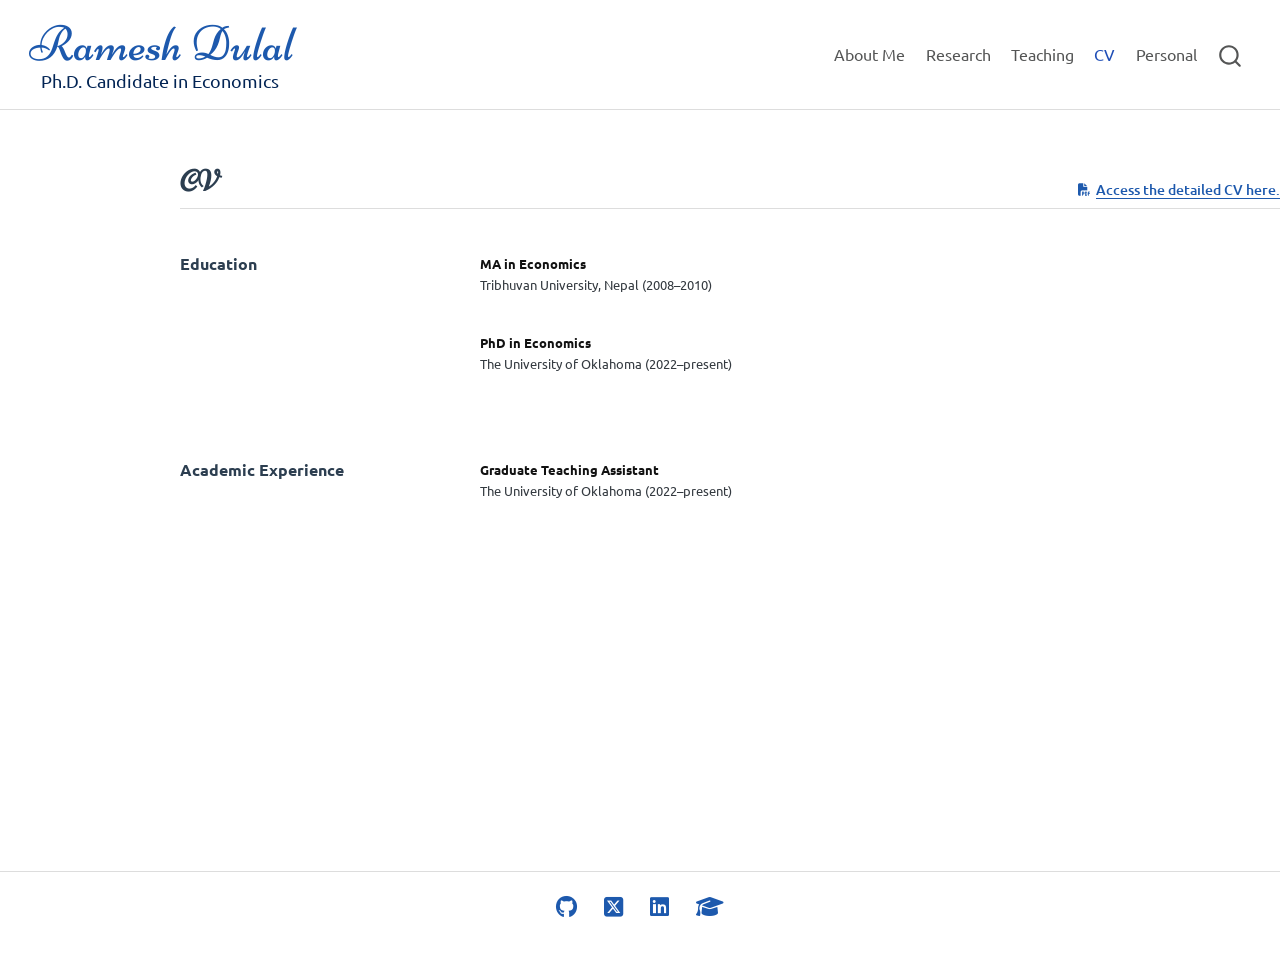
==== commit 28fd7fdd: "Update website" ====
--- a/docs/cv.html
+++ b/docs/cv.html
@@ -135,7 +135,7 @@
 <section id="cv" class="level2 cv-page">
 <h2 class="anchored" data-anchor-id="cv">CV</h2>
 <div class="cv-download">
-<p><span class="teaching-syllabus-link"> <i class="fa-solid fa-file-pdf" aria-hidden="true"></i> <a href="files/cv_Nov_28_2025.pdf" target="_blank" rel="noopener"> Access the detailed CV here. </a> </span></p>
+<p><span class="teaching-syllabus-link"> <i class="fa-solid fa-file-pdf" aria-hidden="true"></i> <a href="files/Ramesh_Dulal_05_2026.pdf" target="_blank" rel="noopener"> Access the detailed CV here. </a> </span></p>
 </div>
 <div class="cv-section">
 <div class="cv-category">
--- a/docs/style.css
+++ b/docs/style.css
@@ -216,14 +216,14 @@
 }
 
 .course-list {
-  margin-top: 25px;
+  margin-top: 10px;
 }
 
 .course-item {
   font-family: 'Roboto', sans-serif;
   font-size: 18px;
-  line-height: 1.6;
-  margin-bottom: 35px;
+  line-height: 1.2;
+  margin-bottom: 18px;
 }
 
 .course-item strong {
@@ -238,15 +238,22 @@
 
 .course-entry {
   margin-left: 40px;
-  margin-bottom: 14px;
+  margin-bottom: 30px;
+}
+
+.course-item {
+  font-family: 'Roboto', sans-serif;
+  font-size: 18px;
+  line-height: 1.2;
+  margin-bottom: 0;
 }
 
 .teaching-syllabus-link {
-  margin-left: 40px;
   display: inline-flex;
   align-items: center;
   gap: 6px;
-  margin-bottom: 30px;
+  margin-top: 6px;
+  margin-bottom: 0;
 }
 
 .teaching-syllabus-link i {
